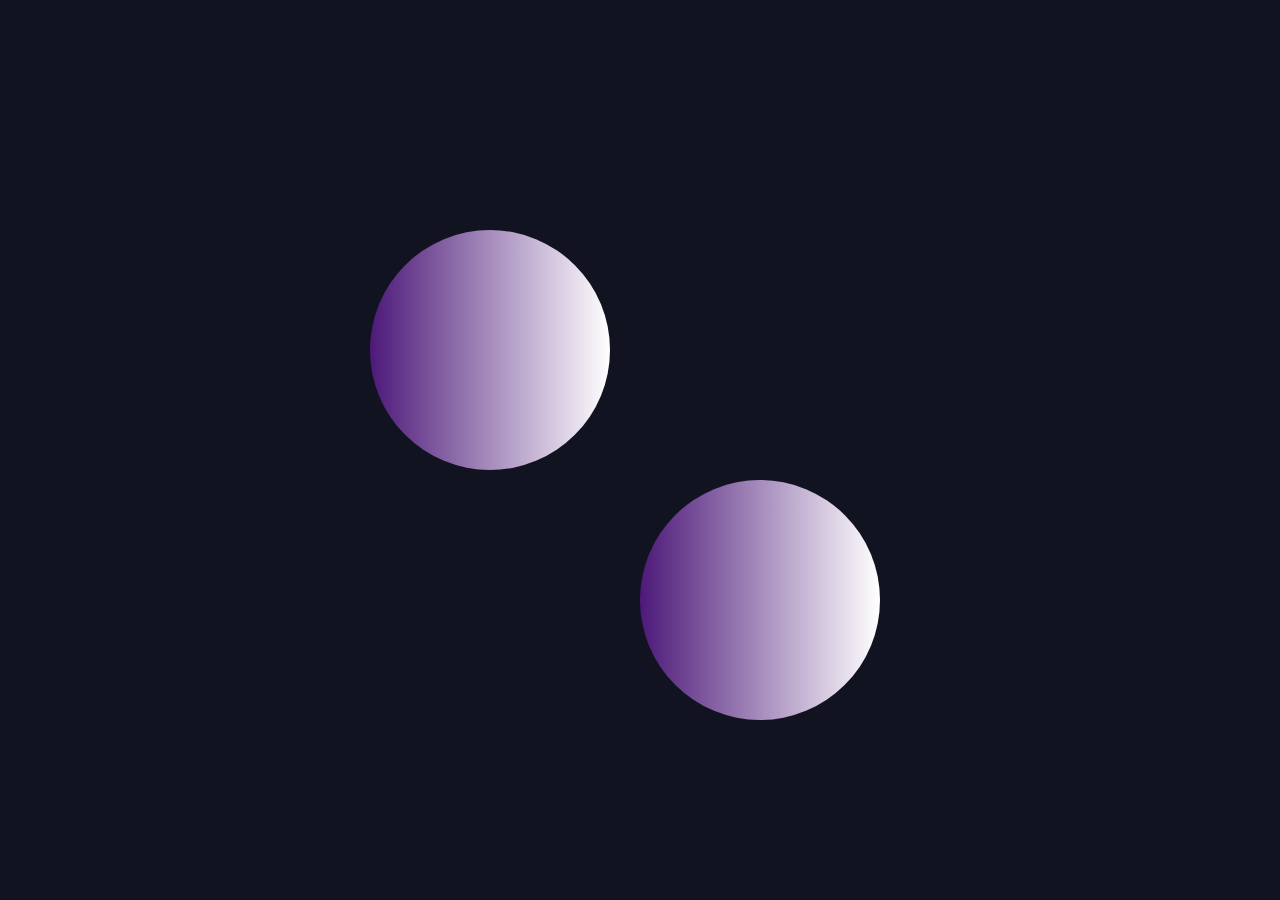
==== Flipping-card/index.html @ b637f8d7 "create a flipping card" ====
<!DOCTYPE html>
<html lang="en">
<head>
    <meta charset="UTF-8">
    <meta name="viewport" content="width=device-width, initial-scale=1.0">
    <meta http-equiv="X-UA-Compatible" content="IE=edge">
    <title>Flipping Card Design</title>
    <link rel="stylesheet" href="style.css">
</head>
<body>
    <section></section>
</body>
</html>
---- Flipping-card/style.css ----
@import url('https://fonts.googleapis.com/css2?family=Poppins:wght@300;400;500;600&display=swap');

*{
    margin: 0;
    padding: 0;
    box-sizing: border-box;
    font-family: "Poppins", sans-serif;
}

section{
    min-height: 100vh;
    width: 100%;
    background-color: #121321;
    display: flex;
    align-items: center;
    justify-content: center;
}

section::before{
    content:"";
    position: absolute;
    height: 240px;
    width: 240px;
    background: linear-gradient(90deg, #4D1979, white);
    transform: translate(-150px, -100px);
    border-radius: 50%;
}

section::after{
    content:"";
    position: absolute;
    height: 240px;
    width: 240px;
    background: linear-gradient(90deg, #4D1979, white);
    transform: translate(120px, 150px);
    border-radius: 50%;
}
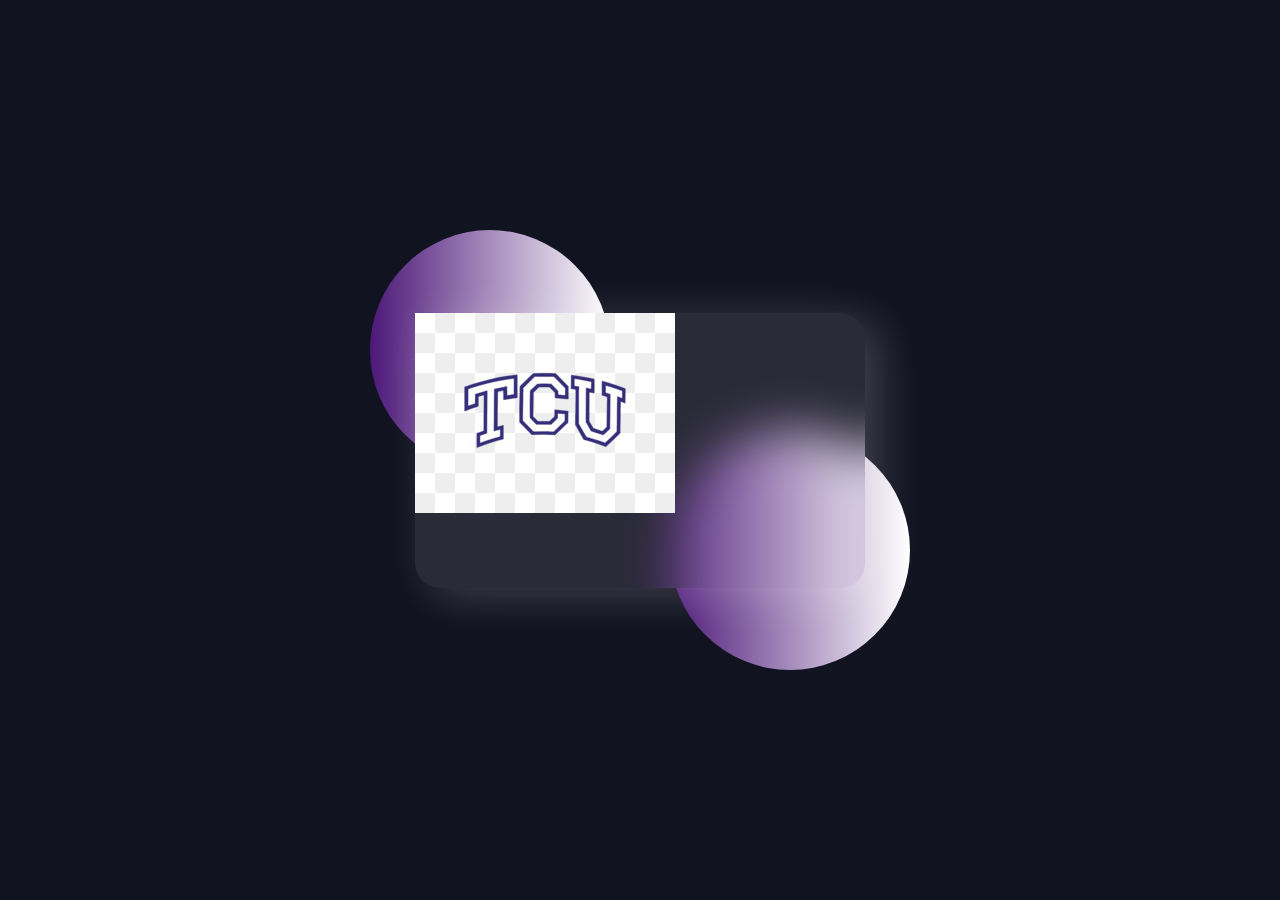
==== commit ec47e3e9: "download the logo and put on the front face of the card" ====
--- a/Flipping-card/index.html
+++ b/Flipping-card/index.html
@@ -8,6 +8,16 @@
     <link rel="stylesheet" href="style.css">
 </head>
 <body>
-    <section></section>
+    <section>
+        <div class="container">
+            <div class="card front-face">
+                <header>
+                    <span class="logo">
+                        <img src="logo2.jpg" alt="The logo of TCU">
+                    </span>
+                </header>
+            </div>
+        </div>
+    </section>
 </body>
 </html>--- a/Flipping-card/style.css
+++ b/Flipping-card/style.css
@@ -33,6 +33,30 @@
     height: 240px;
     width: 240px;
     background: linear-gradient(90deg, #4D1979, white);
-    transform: translate(120px, 150px);
+    transform: translate(150px, 100px);
     border-radius: 50%;
-}+}
+
+.container{
+    height: 275px;
+    width: 450px;
+    position: relative;
+    z-index: 100;
+}   
+
+.container .card{
+    height: 100%;
+    width: 100%;
+    background: rgb(255,255,255,0.1);
+    border-radius: 25px;
+    box-shadow: 15px 7px 45px rgb(255,255,255,0.2);
+    backdrop-filter: blur(25px);
+}
+
+.card-frontface .logo{
+    height: 10px;
+    width: 10px;
+    position: relative;
+    align-items: center;
+    
+}
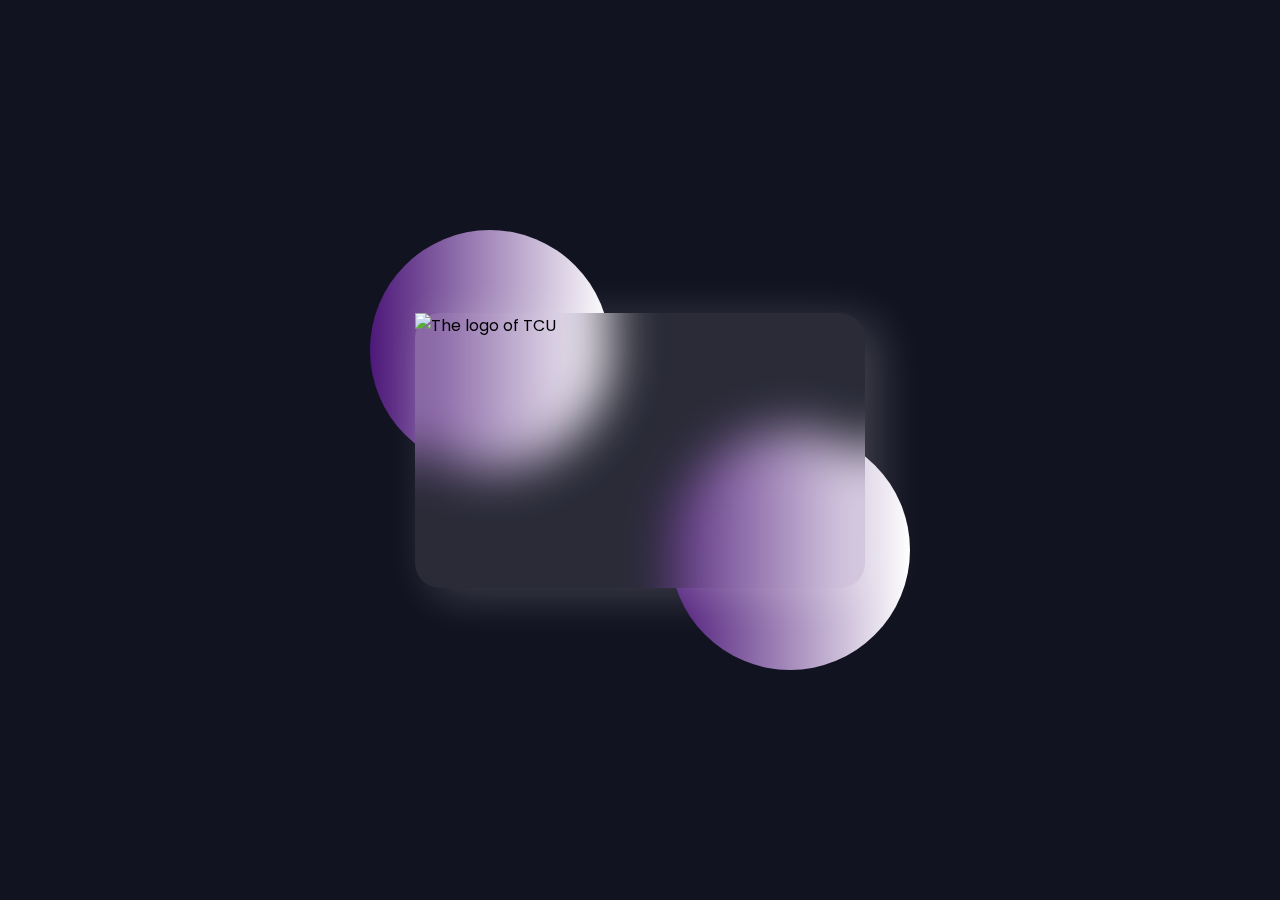
==== commit ba30ce04: "delete the logos" ====
--- a/Flipping-card/index.html
+++ b/Flipping-card/index.html
@@ -13,7 +13,7 @@
             <div class="card front-face">
                 <header>
                     <span class="logo">
-                        <img src="logo2.jpg" alt="The logo of TCU">
+                        <img src="" alt="The logo of TCU">
                     </span>
                 </header>
             </div>
--- a/Flipping-card/style.css
+++ b/Flipping-card/style.css
@@ -53,10 +53,11 @@
     backdrop-filter: blur(25px);
 }
 
-.card-frontface .logo{
+.card-frontface .logo img{
     height: 10px;
     width: 10px;
     position: relative;
     align-items: center;
-    
+    justify-content: center;
+
 }
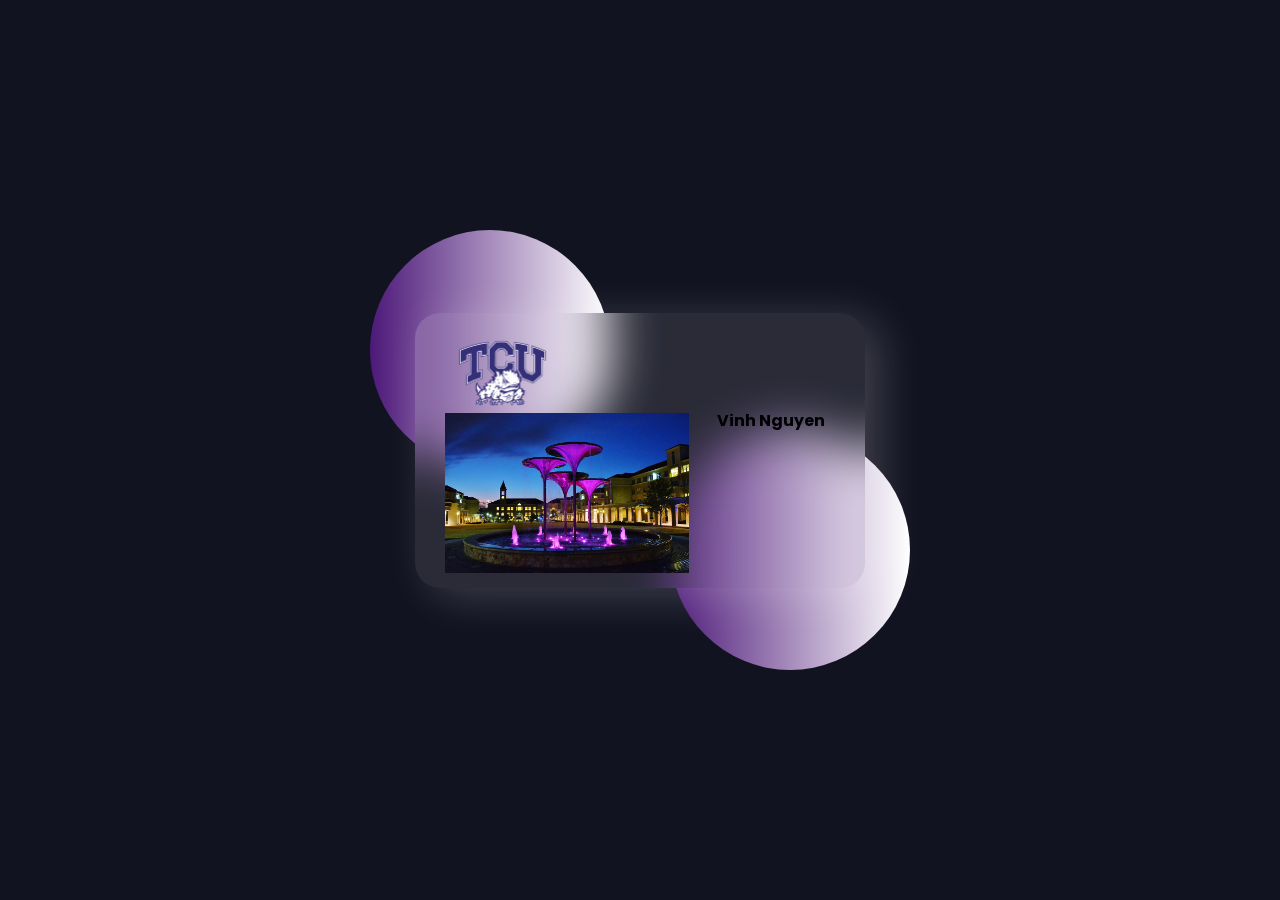
==== commit dd33da83: "justify the position for the name and the logo" ====
--- a/Flipping-card/index.html
+++ b/Flipping-card/index.html
@@ -13,7 +13,13 @@
             <div class="card front-face">
                 <header>
                     <span class="logo">
-                        <img src="" alt="The logo of TCU">
+                        <img src="logo.png" alt="The logo of TCU">
+                    </span>
+                    <span class="name">
+                        Vinh Nguyen
+                    </span>
+                    <span class="frog-fountain">
+                        <img src="frogfountain.jpg" alt="The frogfountain picture">
                     </span>
                 </header>
             </div>
--- a/Flipping-card/style.css
+++ b/Flipping-card/style.css
@@ -51,13 +51,25 @@
     border-radius: 25px;
     box-shadow: 15px 7px 45px rgb(255,255,255,0.2);
     backdrop-filter: blur(25px);
+    padding: 25px;
 }
 
-.card-frontface .logo img{
-    height: 10px;
-    width: 10px;
+.logo {
+    height: 70px;
+    width: 48px;
+    display: flex;
+}
+
+.card .name{
+    float: right;
+    font-weight: bold;
+    padding-right: 15px;
     position: relative;
-    align-items: center;
-    justify-content: center;
+    
+}
 
+.frog-fountain{
+    display: flex;
+    height: 170px;
+    padding: 5px;
 }
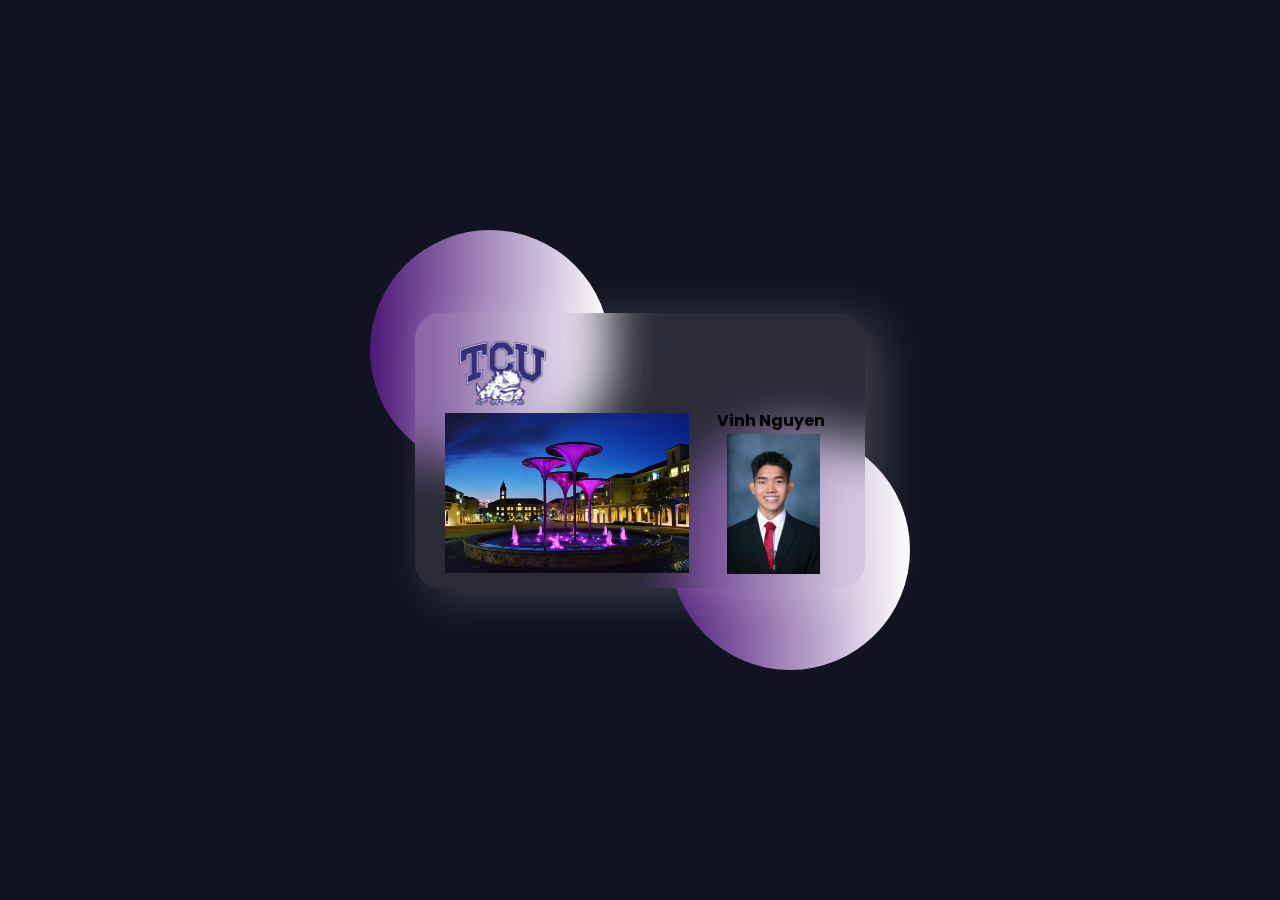
==== commit a6b08c55: "give the avatar some css styles" ====
--- a/Flipping-card/index.html
+++ b/Flipping-card/index.html
@@ -18,8 +18,12 @@
                     <span class="name">
                         Vinh Nguyen
                     </span>
+                    
                     <span class="frog-fountain">
                         <img src="frogfountain.jpg" alt="The frogfountain picture">
+                        <span class="avatar">
+                            <img src="avatar.jpg">
+                        </span>
                     </span>
                 </header>
             </div>
--- a/Flipping-card/style.css
+++ b/Flipping-card/style.css
@@ -73,3 +73,12 @@
     height: 170px;
     padding: 5px;
 }
+
+.avatar{
+    display: flex;
+    height: 140px;
+    align-self: baseline;
+    position: relative;
+    right: -38px;
+    top: 21px;
+}
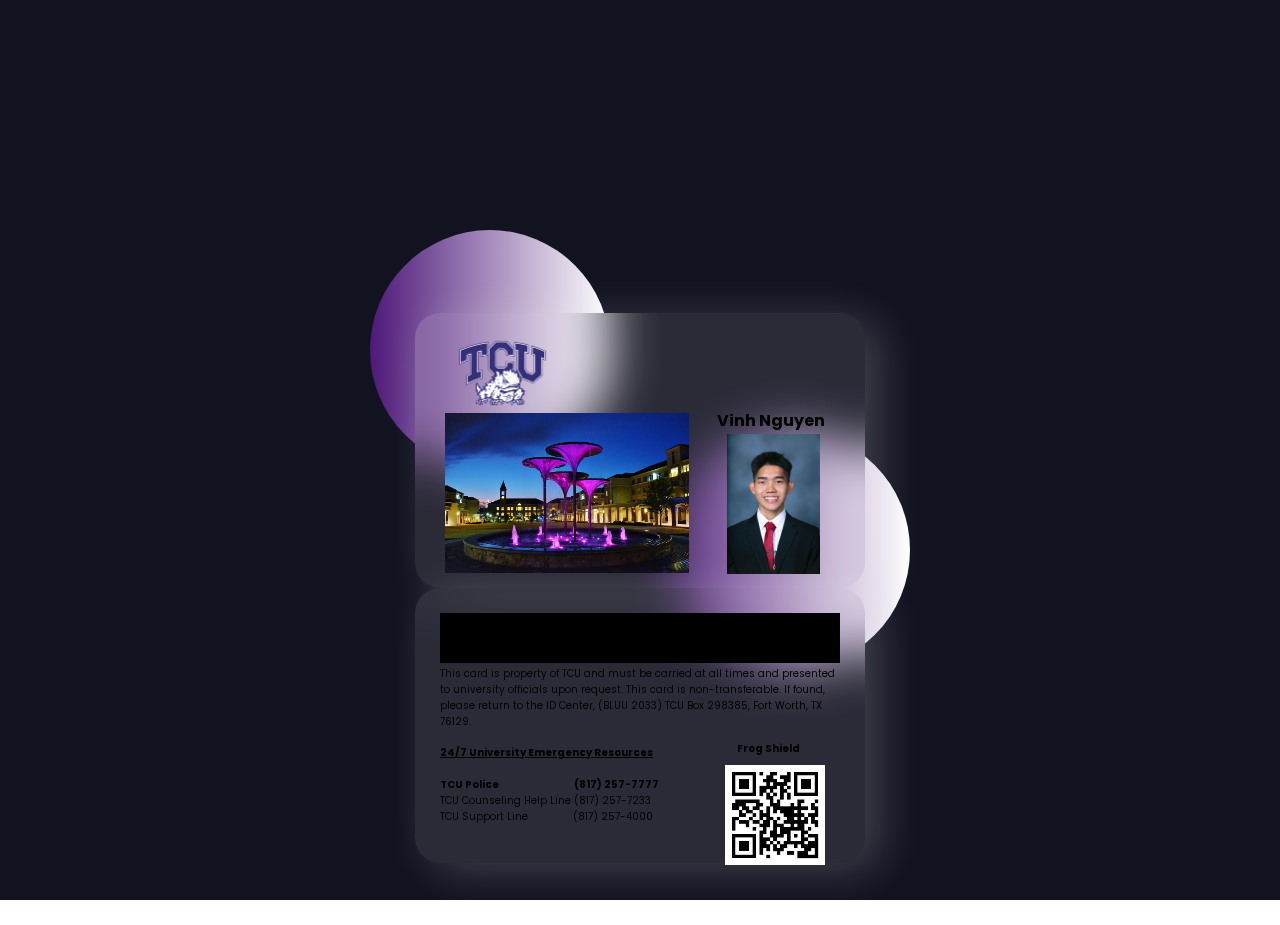
==== commit b344df5d: "create the backface for the ID card" ====
--- a/Flipping-card/index.html
+++ b/Flipping-card/index.html
@@ -27,7 +27,26 @@
                     </span>
                 </header>
             </div>
+            <div class="card back-face">
+                <div class="magnet"></div>
+                <div class="info">
+                    <p>This card is property of TCU and must be carried at all times and presented to university officials upon request. 
+                        This card is non-transferable. If found, please return to the ID Center, (BLUU 2033) TCU Box 298385, Fort Worth, TX 76129.
+                    </p>
+
+                    <p class="contact">
+                        24/7 University Emergency Resources <p class="frog-shield">Frog Shield</p>
+                    </p>
+                    <p style="font-weight: 700;">
+                        TCU Police <span class="phone-number">(817) 257-7777</span>
+                    </p>
+                    <p>TCU Counseling Help Line <span>(817) 257-7233</span></p>
+                    <p>TCU Support Line <span class="support-line">(817) 257-4000</span></p>
+                    <span class="qrcode"><img src="qrcode.png"></span>
+                </div>
+            </div>
         </div>
+        
     </section>
 </body>
 </html>--- a/Flipping-card/style.css
+++ b/Flipping-card/style.css
@@ -9,7 +9,7 @@
 }
 
 section{
-    min-height: 100vh;
+    height: 100vh;
     width: 100%;
     background-color: #121321;
     display: flex;
@@ -82,3 +82,49 @@
     right: -38px;
     top: 21px;
 }
+
+.card .magnet{
+    height: 50px;
+    width: 100%;
+    background-color: black;
+    position: relative;
+}
+
+.card .info{
+    font-size: 10px;
+    margin-top: 3px;
+}
+
+.card .contact{
+    margin-top: 15px;
+    font-weight:bold;
+    text-decoration: underline;
+}
+
+.info .phone-number{
+    padding-left: 73px;
+}
+
+.info .support-line{
+    padding-left: 42px;
+}
+
+.frog-shield{
+    font-weight: bold;
+    font-size: 10px;
+    display: flex;
+    justify-content:right;
+    position: relative;
+    top: -20px;
+    right: 40px;
+}
+
+.qrcode{
+    display: flex;
+    height: 100px;
+    justify-content: right;
+    top: -60px;
+    position: relative;
+    right: 15px;
+}
+
